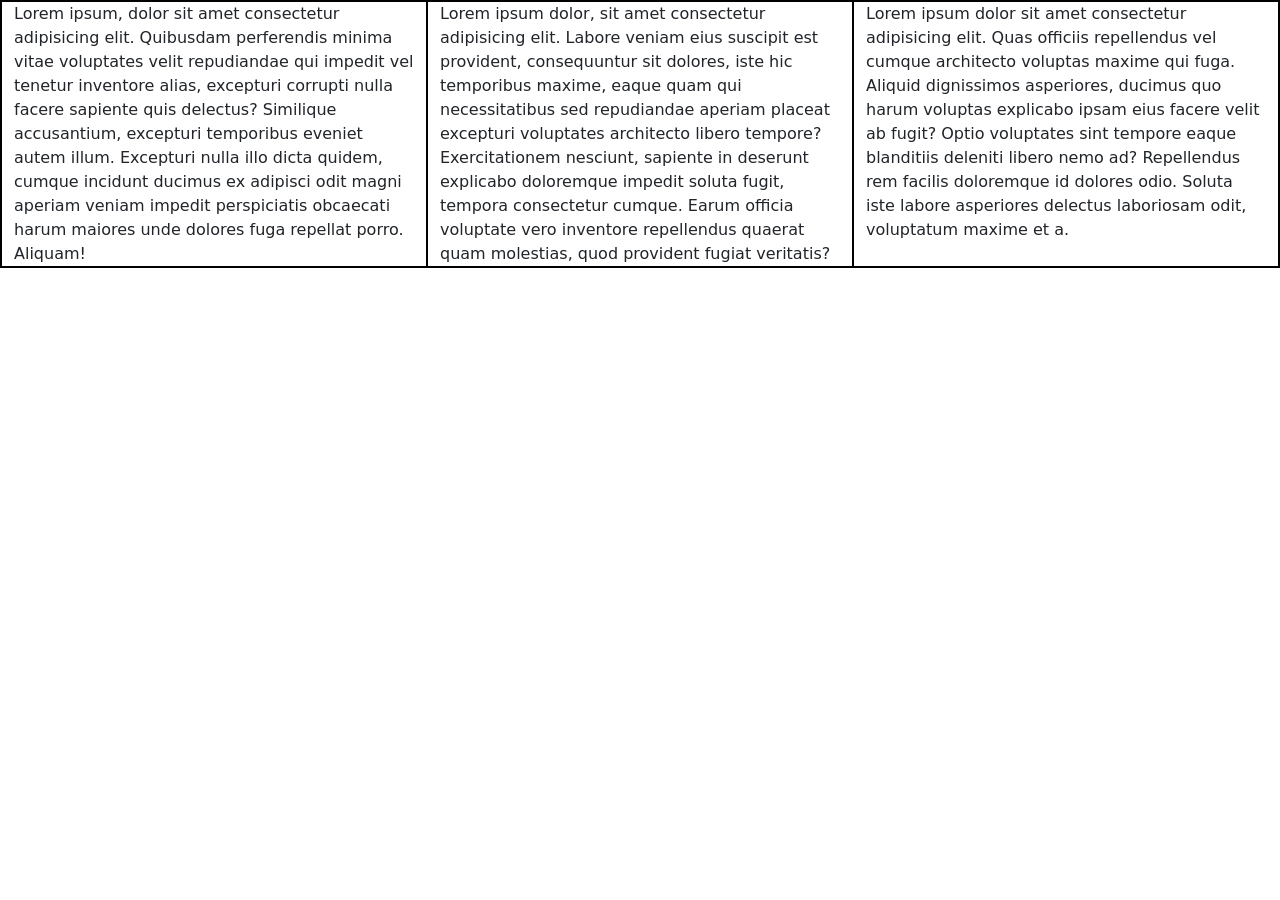
==== Bootstrap101/index.html @ 15c8926b "bootstrap" ====
<!DOCTYPE html>
<html lang="tr">
<head>
    <meta charset="UTF-8">
    <meta http-equiv="X-UA-Compatible" content="IE=edge">
    <meta name="viewport" content="width=device-width, initial-scale=1.0">
    <title>Bootstrap</title>
    <link href="https://cdn.jsdelivr.net/npm/bootstrap@5.1.3/dist/css/bootstrap.min.css" rel="stylesheet" integrity="sha384-1BmE4kWBq78iYhFldvKuhfTAU6auU8tT94WrHftjDbrCEXSU1oBoqyl2QvZ6jIW3" crossorigin="anonymous">
</head>
<body>
    <div class="container-fluid">
        <div class="row">
            <div class="col-lg-4 col-sm-6">
                Lorem ipsum, dolor sit amet consectetur adipisicing elit. Quibusdam perferendis minima vitae voluptates velit repudiandae qui impedit vel tenetur inventore alias, excepturi corrupti nulla facere sapiente quis delectus? Similique accusantium, excepturi temporibus eveniet autem illum. Excepturi nulla illo dicta quidem, cumque incidunt ducimus ex adipisci odit magni aperiam veniam impedit perspiciatis obcaecati harum maiores unde dolores fuga repellat porro. Aliquam!
            </div>
            <div class="col-lg-4 col-sm-6">
                Lorem ipsum dolor, sit amet consectetur adipisicing elit. Labore veniam eius suscipit est provident, consequuntur sit dolores, iste hic temporibus maxime, eaque quam qui necessitatibus sed repudiandae aperiam placeat excepturi voluptates architecto libero tempore? Exercitationem nesciunt, sapiente in deserunt explicabo doloremque impedit soluta fugit, tempora consectetur cumque. Earum officia voluptate vero inventore repellendus quaerat quam molestias, quod provident fugiat veritatis?
            </div>
            <div class="col-lg-4 col-sm-12">
                Lorem ipsum dolor sit amet consectetur adipisicing elit. Quas officiis repellendus vel cumque architecto voluptas maxime qui fuga. Aliquid dignissimos asperiores, ducimus quo harum voluptas explicabo ipsam eius facere velit ab fugit? Optio voluptates sint tempore eaque blanditiis deleniti libero nemo ad? Repellendus rem facilis doloremque id dolores odio. Soluta iste labore asperiores delectus laboriosam odit, voluptatum maxime et a.
            </div>
        </div>
    </div>
    <style>
        div>div{
            border: 1px solid #000;
        }
    </style>

    <script src="https://cdn.jsdelivr.net/npm/bootstrap@5.1.3/dist/js/bootstrap.bundle.min.js" integrity="sha384-ka7Sk0Gln4gmtz2MlQnikT1wXgYsOg+OMhuP+IlRH9sENBO0LRn5q+8nbTov4+1p" crossorigin="anonymous"></script>
</body>
</html>
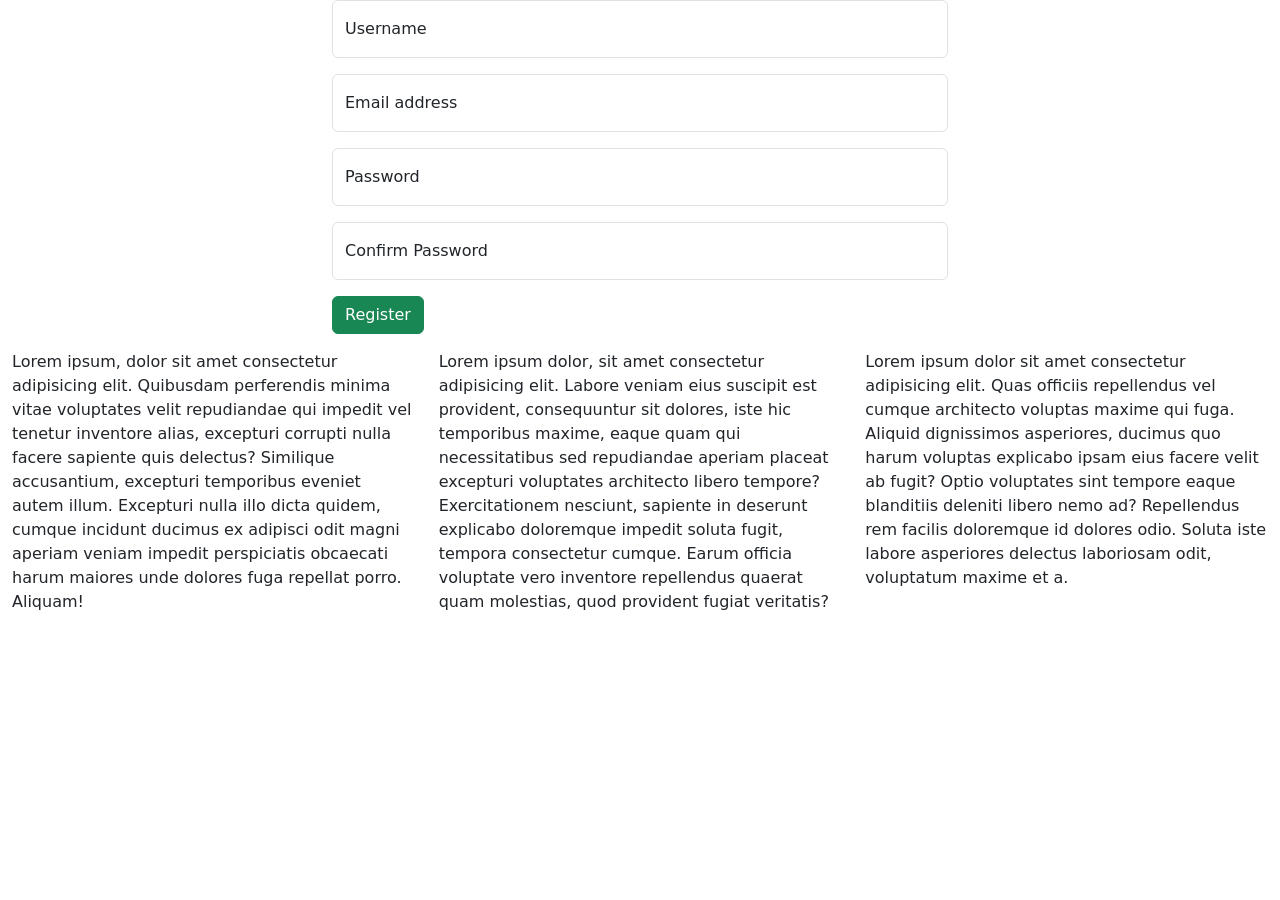
==== commit 68a31d37: "." ====
--- a/Bootstrap101/index.html
+++ b/Bootstrap101/index.html
@@ -1,32 +1,96 @@
 <!DOCTYPE html>
 <html lang="tr">
+
 <head>
-    <meta charset="UTF-8">
-    <meta http-equiv="X-UA-Compatible" content="IE=edge">
-    <meta name="viewport" content="width=device-width, initial-scale=1.0">
+    <meta charset="UTF-8" />
+    <meta http-equiv="X-UA-Compatible" content="IE=edge" />
+    <meta name="viewport" content="width=device-width, initial-scale=1.0" />
     <title>Bootstrap</title>
-    <link href="https://cdn.jsdelivr.net/npm/bootstrap@5.1.3/dist/css/bootstrap.min.css" rel="stylesheet" integrity="sha384-1BmE4kWBq78iYhFldvKuhfTAU6auU8tT94WrHftjDbrCEXSU1oBoqyl2QvZ6jIW3" crossorigin="anonymous">
+    <link href="https://cdn.jsdelivr.net/npm/bootstrap@5.1.3/dist/css/bootstrap.min.css" rel="stylesheet"
+        integrity="sha384-1BmE4kWBq78iYhFldvKuhfTAU6auU8tT94WrHftjDbrCEXSU1oBoqyl2QvZ6jIW3" crossorigin="anonymous" />
 </head>
+
 <body>
     <div class="container-fluid">
+        <div class="row justify-content-center">
+            <div class="col-md-6">
+                <div class="form-floating mb-3">
+                    <input type="text" class="form-control" id="txtUserName" placeholder="username" />
+                    <label for="txtUserName">Username</label>
+                </div>
+                <div class="form-floating mb-3">
+                    <input type="email" class="form-control" id="txtEmail" placeholder="name@example.com" />
+                    <label for="txtEmail">Email address</label>
+                </div>
+                <div class="form-floating mb-3">
+                    <input type="password" class="form-control" id="txtPassword" placeholder="Password" />
+                    <label for="txtPassword">Password</label>
+                </div>
+                <div class="form-floating mb-3">
+                    <input type="password" class="form-control" id="txtConfirmPassword" placeholder="Password" />
+                    <label for="txtConfirmPassword">Confirm Password</label>
+                </div>
+                <div class="form-floating mb-3">
+                    <input type="button" class="btn btn-success" id="btnKaydet" value="Register" onclick="kontrol()"/> 
+                </div>
+            </div>
+        </div>
         <div class="row">
             <div class="col-lg-4 col-sm-6">
-                Lorem ipsum, dolor sit amet consectetur adipisicing elit. Quibusdam perferendis minima vitae voluptates velit repudiandae qui impedit vel tenetur inventore alias, excepturi corrupti nulla facere sapiente quis delectus? Similique accusantium, excepturi temporibus eveniet autem illum. Excepturi nulla illo dicta quidem, cumque incidunt ducimus ex adipisci odit magni aperiam veniam impedit perspiciatis obcaecati harum maiores unde dolores fuga repellat porro. Aliquam!
+                Lorem ipsum, dolor sit amet consectetur adipisicing elit. Quibusdam
+                perferendis minima vitae voluptates velit repudiandae qui impedit vel
+                tenetur inventore alias, excepturi corrupti nulla facere sapiente quis
+                delectus? Similique accusantium, excepturi temporibus eveniet autem
+                illum. Excepturi nulla illo dicta quidem, cumque incidunt ducimus ex
+                adipisci odit magni aperiam veniam impedit perspiciatis obcaecati
+                harum maiores unde dolores fuga repellat porro. Aliquam!
             </div>
             <div class="col-lg-4 col-sm-6">
-                Lorem ipsum dolor, sit amet consectetur adipisicing elit. Labore veniam eius suscipit est provident, consequuntur sit dolores, iste hic temporibus maxime, eaque quam qui necessitatibus sed repudiandae aperiam placeat excepturi voluptates architecto libero tempore? Exercitationem nesciunt, sapiente in deserunt explicabo doloremque impedit soluta fugit, tempora consectetur cumque. Earum officia voluptate vero inventore repellendus quaerat quam molestias, quod provident fugiat veritatis?
+                Lorem ipsum dolor, sit amet consectetur adipisicing elit. Labore
+                veniam eius suscipit est provident, consequuntur sit dolores, iste hic
+                temporibus maxime, eaque quam qui necessitatibus sed repudiandae
+                aperiam placeat excepturi voluptates architecto libero tempore?
+                Exercitationem nesciunt, sapiente in deserunt explicabo doloremque
+                impedit soluta fugit, tempora consectetur cumque. Earum officia
+                voluptate vero inventore repellendus quaerat quam molestias, quod
+                provident fugiat veritatis?
             </div>
             <div class="col-lg-4 col-sm-12">
-                Lorem ipsum dolor sit amet consectetur adipisicing elit. Quas officiis repellendus vel cumque architecto voluptas maxime qui fuga. Aliquid dignissimos asperiores, ducimus quo harum voluptas explicabo ipsam eius facere velit ab fugit? Optio voluptates sint tempore eaque blanditiis deleniti libero nemo ad? Repellendus rem facilis doloremque id dolores odio. Soluta iste labore asperiores delectus laboriosam odit, voluptatum maxime et a.
+                Lorem ipsum dolor sit amet consectetur adipisicing elit. Quas officiis
+                repellendus vel cumque architecto voluptas maxime qui fuga. Aliquid
+                dignissimos asperiores, ducimus quo harum voluptas explicabo ipsam
+                eius facere velit ab fugit? Optio voluptates sint tempore eaque
+                blanditiis deleniti libero nemo ad? Repellendus rem facilis doloremque
+                id dolores odio. Soluta iste labore asperiores delectus laboriosam
+                odit, voluptatum maxime et a.
             </div>
         </div>
     </div>
     <style>
-        div>div{
+        /* div>div{
             border: 1px solid #000;
-        }
+        } */
     </style>
 
-    <script src="https://cdn.jsdelivr.net/npm/bootstrap@5.1.3/dist/js/bootstrap.bundle.min.js" integrity="sha384-ka7Sk0Gln4gmtz2MlQnikT1wXgYsOg+OMhuP+IlRH9sENBO0LRn5q+8nbTov4+1p" crossorigin="anonymous"></script>
+    <script src="https://cdn.jsdelivr.net/npm/bootstrap@5.1.3/dist/js/bootstrap.bundle.min.js"
+        integrity="sha384-ka7Sk0Gln4gmtz2MlQnikT1wXgYsOg+OMhuP+IlRH9sENBO0LRn5q+8nbTov4+1p"
+        crossorigin="anonymous"></script>
+        <script>
+            function kontrol(){
+                var password = document.getElementById("txtPassword").value;
+                var confirmPassword = document.getElementById("txtConfirmPassword").value;
+                if(password.length < 6){
+                    alert("Şifre en az 6 karakter olmalıdır.");
+                    return;
+                }
+                if(password != confirmPassword){
+                    alert("Şifreler uyuşmuyor");
+                    return;
+                }
+
+                alert("Kayıt işlemi başarılı");
+            }
+        </script>
 </body>
+
 </html>
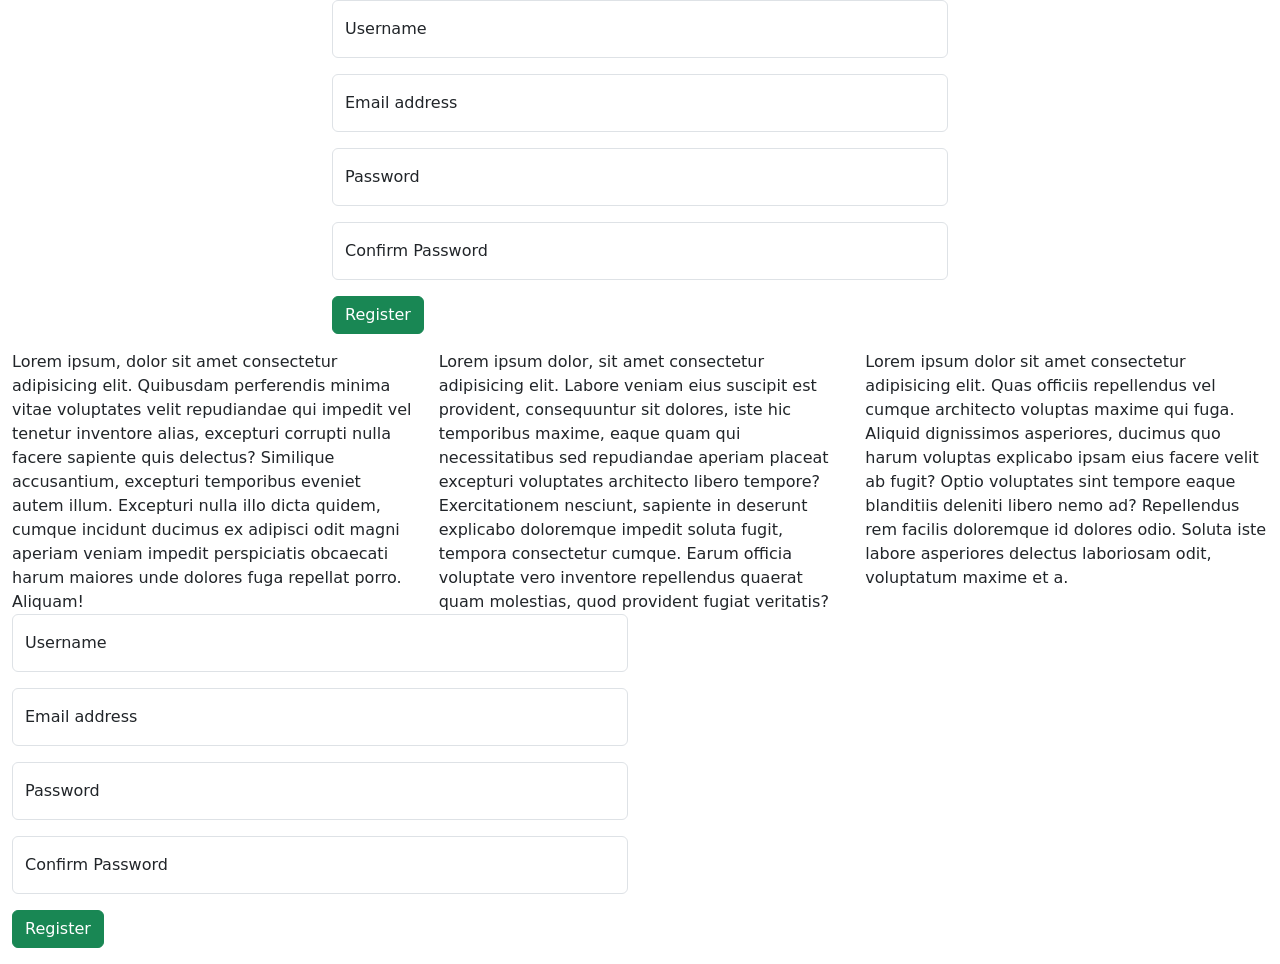
==== commit 3fab6615: "." ====
--- a/Bootstrap101/index.html
+++ b/Bootstrap101/index.html
@@ -65,6 +65,29 @@
                 odit, voluptatum maxime et a.
             </div>
         </div>
+        <div class="row">
+            <div class="col-md-6">
+                <div class="form-floating mb-3">
+                    <input type="text" class="form-control" id="txtUserName" placeholder="username">
+                    <label for="txtUserName">Username</label>
+                </div>
+                <div class="form-floating mb-3">
+                    <input type="email" class="form-control" id="txtEmail" placeholder="name@example.com">
+                    <label for="txtEmail">Email address</label>
+                </div>
+                <div class="form-floating mb-3">
+                    <input type="password" class="form-control" id="txtPassword" placeholder="Password">
+                    <label for="txtPassword">Password</label>
+                </div>
+                <div class="form-floating mb-3">
+                    <input type="password" class="form-control" id="txtConfirmPassword" placeholder="Password">
+                    <label for="txtConfirmPassword">Confirm Password</label>
+                </div>
+                <div class="form-floating mb-3">
+                    <input type="button" class="btn btn-success" id="btnKaydet" value="Register" onclick="kontrol()"> 
+                </div>
+            </div>
+        </div>
     </div>
     <style>
         /* div>div{
@@ -78,6 +101,7 @@
         <script>
             function kontrol(){
                 var password = document.getElementById("txtPassword").value;
+                console.log(password);
                 var confirmPassword = document.getElementById("txtConfirmPassword").value;
                 if(password.length < 6){
                     alert("Şifre en az 6 karakter olmalıdır.");
@@ -87,7 +111,7 @@
                     alert("Şifreler uyuşmuyor");
                     return;
                 }
-
+                //
                 alert("Kayıt işlemi başarılı");
             }
         </script>
